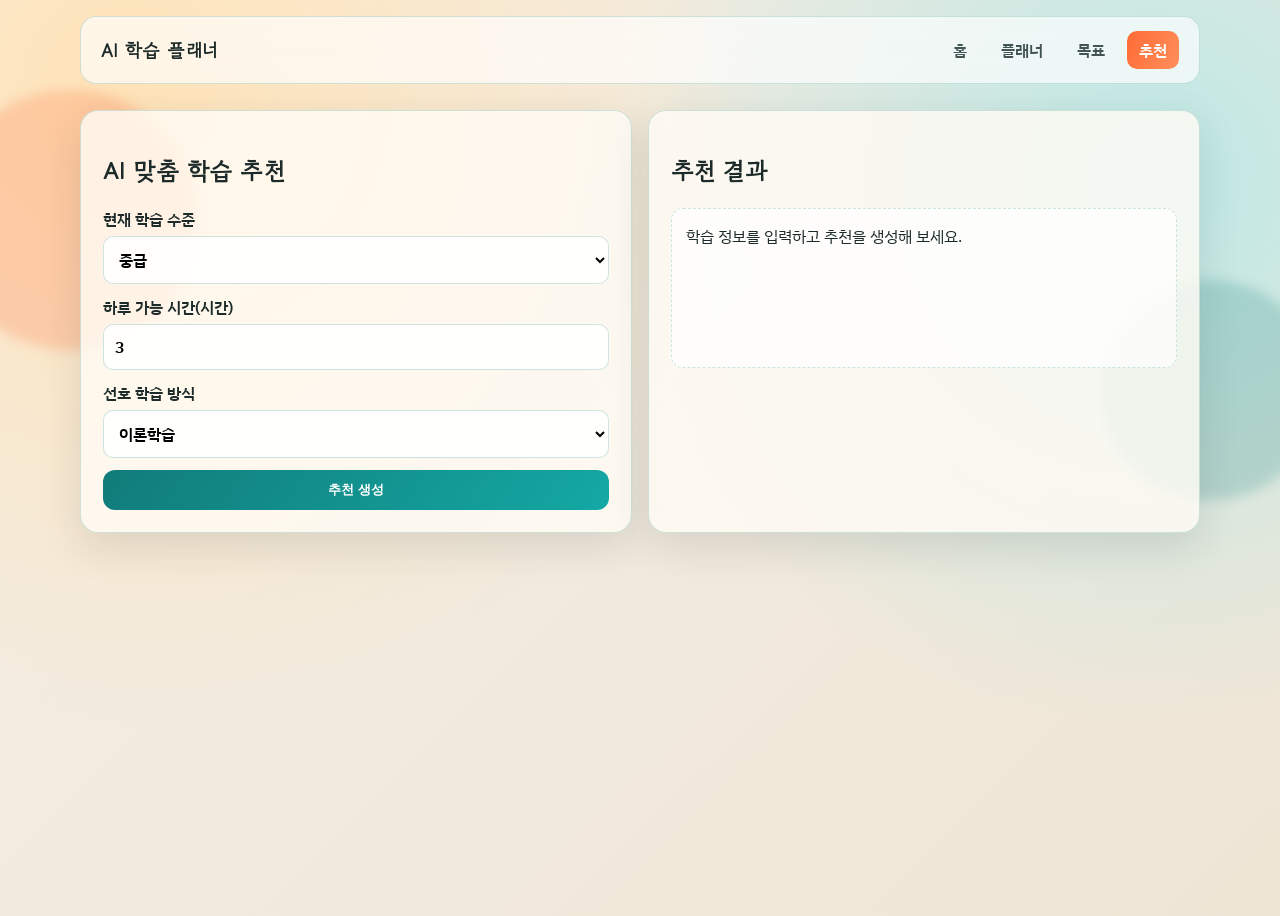
==== pages/recommendations.html @ dec21302 "feat : ai학습 플래너 웹사이트 구축 메인 페이지: index.html 플래너 페이지: planner.html 목표 페이지: goals.html 추천 페이지: recommen" ====
<!doctype html>
<html lang="ko">
  <head>
    <meta charset="UTF-8" />
    <meta name="viewport" content="width=device-width, initial-scale=1.0" />
    <title>추천 | AI 학습 플래너</title>
    <link rel="stylesheet" href="../css/style.css" />
  </head>
  <body data-page="recommendations">
    <div class="bg-orb orb-a"></div>
    <div class="bg-orb orb-b"></div>

    <header class="site-header container">
      <a class="logo" href="../index.html">AI 학습 플래너</a>
      <nav class="nav">
        <a href="../index.html">홈</a>
        <a href="planner.html">플래너</a>
        <a href="goals.html">목표</a>
        <a class="active" href="recommendations.html">추천</a>
      </nav>
    </header>

    <main class="container page-grid">
      <section class="card reveal">
        <h1>AI 맞춤 학습 추천</h1>
        <form id="recommendForm" class="form-grid">
          <label>
            현재 학습 수준
            <select id="level">
              <option value="초급">초급</option>
              <option value="중급" selected>중급</option>
              <option value="고급">고급</option>
            </select>
          </label>
          <label>
            하루 가능 시간(시간)
            <input type="number" id="availableHours" min="1" max="12" value="3" required />
          </label>
          <label>
            선호 학습 방식
            <select id="style">
              <option value="문제풀이">문제풀이</option>
              <option value="이론학습" selected>이론학습</option>
              <option value="혼합">혼합</option>
            </select>
          </label>
          <button class="btn btn-primary" type="submit">추천 생성</button>
        </form>
      </section>

      <section class="card reveal">
        <h2>추천 결과</h2>
        <div id="recommendOutput" class="recommend-output">
          학습 정보를 입력하고 추천을 생성해 보세요.
        </div>
      </section>
    </main>

    <script src="../js/app.js"></script>
  </body>
</html>
---- css/style.css ----
@import url("https://fonts.googleapis.com/css2?family=Gowun+Dodum&family=IBM+Plex+Sans+KR:wght@400;600;700&display=swap");

:root {
  --bg: #f4efe6;
  --bg-soft: #efe5d5;
  --ink: #1d2a2a;
  --ink-soft: #425454;
  --accent: #ff6b35;
  --accent-2: #117c7a;
  --card: rgba(255, 252, 245, 0.82);
  --line: rgba(17, 124, 122, 0.2);
  --shadow: 0 14px 40px rgba(29, 42, 42, 0.12);
}

* {
  box-sizing: border-box;
}

html,
body {
  margin: 0;
  padding: 0;
}

body {
  font-family: "IBM Plex Sans KR", "Noto Sans KR", sans-serif;
  color: var(--ink);
  min-height: 100vh;
  background:
    radial-gradient(circle at 10% 10%, #ffe3b8 0, transparent 45%),
    radial-gradient(circle at 90% 20%, #bde8e6 0, transparent 40%),
    linear-gradient(135deg, var(--bg), var(--bg-soft));
  overflow-x: hidden;
}

h1,
h2,
.logo {
  font-family: "Gowun Dodum", "Nanum Myeongjo", serif;
  letter-spacing: 0.02em;
}

.container {
  width: min(1120px, 92vw);
  margin: 0 auto;
}

.site-header {
  position: sticky;
  top: 12px;
  z-index: 10;
  margin-top: 16px;
  padding: 14px 20px;
  border: 1px solid var(--line);
  border-radius: 16px;
  backdrop-filter: blur(12px);
  background: rgba(255, 255, 255, 0.65);
  display: flex;
  justify-content: space-between;
  align-items: center;
}

.logo {
  text-decoration: none;
  color: var(--ink);
  font-weight: 700;
  font-size: 1.15rem;
}

.nav {
  display: flex;
  gap: 10px;
  flex-wrap: wrap;
}

.nav a {
  text-decoration: none;
  color: var(--ink-soft);
  font-weight: 600;
  padding: 8px 12px;
  border-radius: 10px;
  transition: all 0.25s ease;
}

.nav a:hover,
.nav a.active {
  color: #fff;
  background: linear-gradient(115deg, var(--accent), #ff8f5c);
}

.hero {
  margin-top: 34px;
  padding: 36px;
  border-radius: 24px;
  border: 1px solid var(--line);
  background: var(--card);
  box-shadow: var(--shadow);
}

.eyebrow {
  margin: 0;
  font-weight: 700;
  color: var(--accent-2);
}

.hero h1 {
  font-size: clamp(2rem, 5vw, 3.8rem);
  line-height: 1.2;
  margin: 10px 0 14px;
  white-space: pre-line;
}

.hero-copy {
  color: var(--ink-soft);
  max-width: 52ch;
}

.gradient-text {
  background: linear-gradient(120deg, var(--accent), #ff9f1c);
  -webkit-background-clip: text;
  background-clip: text;
  color: transparent;
}

.hero-actions,
.section-row {
  display: flex;
  gap: 10px;
  align-items: center;
  justify-content: space-between;
  flex-wrap: wrap;
}

.btn {
  border: 0;
  border-radius: 12px;
  padding: 11px 16px;
  font-weight: 700;
  cursor: pointer;
  text-decoration: none;
  transition: transform 0.2s ease;
}

.btn:hover {
  transform: translateY(-1px);
}

.btn-primary {
  color: #fff;
  background: linear-gradient(125deg, var(--accent-2), #14a8a4);
}

.btn-ghost {
  color: var(--ink);
  border: 1px solid var(--line);
  background: rgba(255, 255, 255, 0.7);
}

.grid-3 {
  display: grid;
  grid-template-columns: repeat(3, minmax(0, 1fr));
  gap: 16px;
  margin-top: 18px;
}

.card {
  background: var(--card);
  border: 1px solid var(--line);
  border-radius: 18px;
  padding: 22px;
  box-shadow: var(--shadow);
}

.feature h2 {
  margin-top: 0;
}

.today {
  margin: 18px 0 34px;
}

.today-row {
  display: grid;
  grid-template-columns: 1fr 1fr;
  gap: 12px;
}

.label {
  color: var(--ink-soft);
  margin-bottom: 6px;
}

.value {
  margin-top: 0;
  font-size: 1.1rem;
  font-weight: 700;
}

.page-grid {
  margin-top: 26px;
  display: grid;
  grid-template-columns: 1fr 1fr;
  gap: 16px;
  padding-bottom: 32px;
}

.form-grid {
  display: grid;
  gap: 12px;
}

.form-grid label {
  display: grid;
  gap: 6px;
  font-weight: 600;
}

input,
select {
  width: 100%;
  padding: 11px;
  border-radius: 10px;
  border: 1px solid var(--line);
  background: rgba(255, 255, 255, 0.85);
  font: inherit;
}

.list {
  list-style: none;
  margin: 0;
  padding: 0;
  display: grid;
  gap: 10px;
}

.list-item {
  display: grid;
  grid-template-columns: 1fr auto;
  gap: 10px;
  align-items: center;
  border: 1px solid var(--line);
  padding: 12px;
  border-radius: 12px;
  background: rgba(255, 255, 255, 0.75);
}

.item-meta {
  color: var(--ink-soft);
  font-size: 0.9rem;
}

.progress-block {
  margin-bottom: 18px;
}

.progress {
  width: 100%;
  height: 14px;
  border-radius: 999px;
  background: rgba(17, 124, 122, 0.12);
  overflow: hidden;
}

.bar {
  width: 0;
  height: 100%;
  border-radius: 999px;
  background: linear-gradient(90deg, var(--accent), #ffc857);
  transition: width 0.45s ease;
}

.progress-text {
  font-weight: 700;
  color: var(--accent-2);
}

.recommend-output {
  min-height: 160px;
  border-radius: 12px;
  border: 1px dashed var(--line);
  background: rgba(255, 255, 255, 0.75);
  padding: 14px;
  line-height: 1.7;
}

.bg-orb {
  position: fixed;
  border-radius: 50%;
  filter: blur(6px);
  z-index: -1;
}

.orb-a {
  width: 260px;
  height: 260px;
  background: rgba(255, 107, 53, 0.22);
  left: -60px;
  top: 90px;
  animation: floatA 8s ease-in-out infinite;
}

.orb-b {
  width: 220px;
  height: 220px;
  background: rgba(17, 124, 122, 0.2);
  right: -40px;
  top: 280px;
  animation: floatB 10s ease-in-out infinite;
}

.reveal {
  opacity: 0;
  transform: translateY(16px);
  animation: revealUp 0.6s ease forwards;
}

.stagger .card:nth-child(1) {
  animation: revealUp 0.55s ease 0.08s both;
}

.stagger .card:nth-child(2) {
  animation: revealUp 0.55s ease 0.18s both;
}

.stagger .card:nth-child(3) {
  animation: revealUp 0.55s ease 0.28s both;
}

@keyframes revealUp {
  to {
    opacity: 1;
    transform: translateY(0);
  }
}

@keyframes floatA {
  0%,
  100% {
    transform: translateY(0px);
  }
  50% {
    transform: translateY(12px);
  }
}

@keyframes floatB {
  0%,
  100% {
    transform: translateY(0px);
  }
  50% {
    transform: translateY(-14px);
  }
}

@media (max-width: 860px) {
  .grid-3,
  .page-grid,
  .today-row {
    grid-template-columns: 1fr;
  }

  .site-header {
    position: static;
  }

  .hero {
    padding: 24px;
  }
}
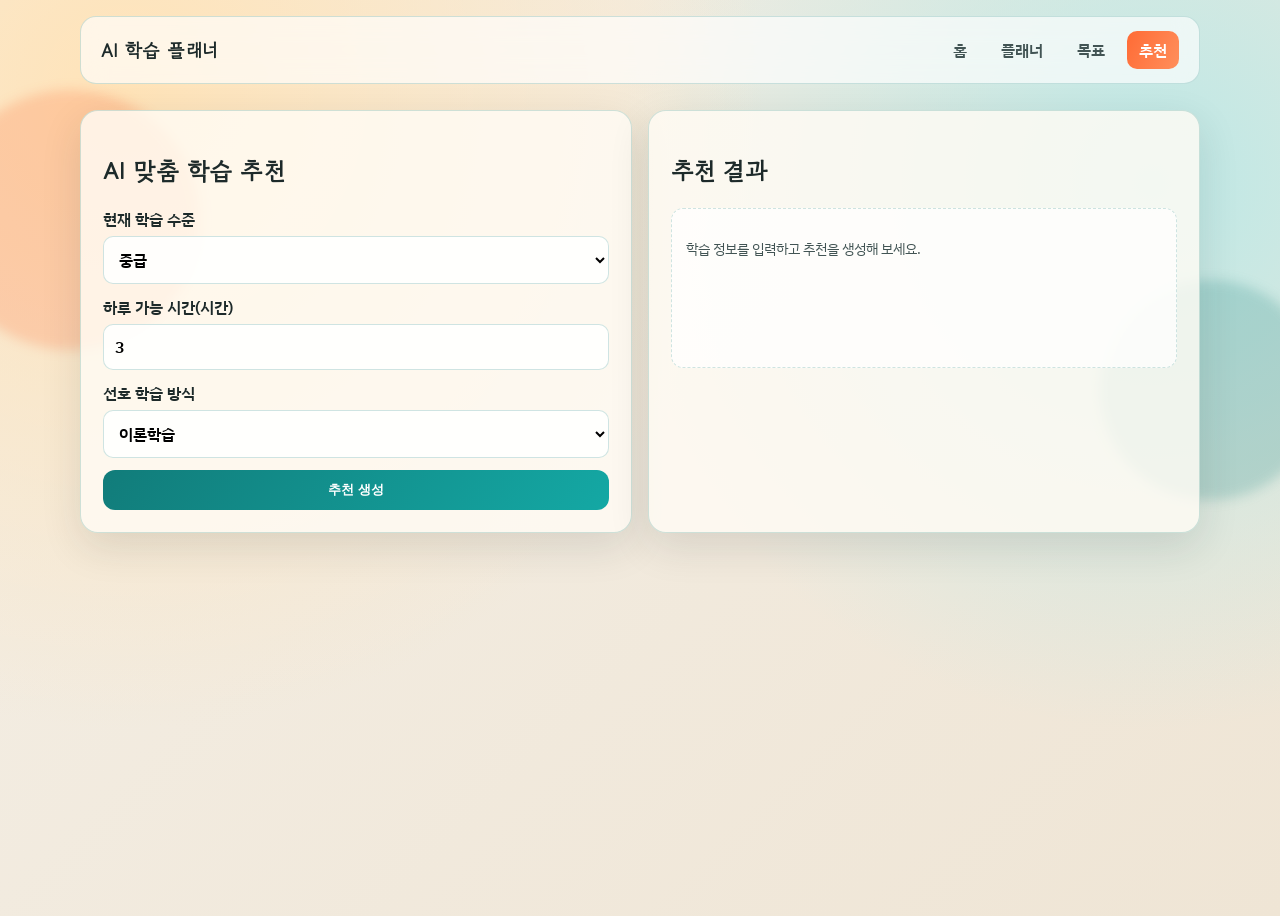
==== commit 85a2cf18: "첫 업로드" ====
--- a/pages/recommendations.html
+++ b/pages/recommendations.html
@@ -51,7 +51,7 @@
       <section class="card reveal">
         <h2>추천 결과</h2>
         <div id="recommendOutput" class="recommend-output">
-          학습 정보를 입력하고 추천을 생성해 보세요.
+          <p class="item-meta">학습 정보를 입력하고 추천을 생성해 보세요.</p>
         </div>
       </section>
     </main>
--- a/css/style.css
+++ b/css/style.css
@@ -244,6 +244,102 @@
   background: rgba(255, 255, 255, 0.75);
 }
 
+.list-item-title {
+  display: flex;
+  align-items: center;
+  gap: 8px;
+  margin: 0 0 6px;
+}
+
+.tag-badge {
+  display: inline-flex;
+  align-items: center;
+  justify-content: center;
+  color: #fff;
+  font-size: 0.78rem;
+  font-weight: 700;
+  border-radius: 999px;
+  padding: 3px 9px;
+}
+
+.planner-filters {
+  display: grid;
+  grid-template-columns: repeat(3, minmax(0, 1fr));
+  gap: 10px;
+  margin: 12px 0;
+}
+
+.planner-calendar-card {
+  grid-column: 1 / -1;
+}
+
+.calendar-nav {
+  display: flex;
+  align-items: center;
+  gap: 8px;
+}
+
+.calendar-month {
+  margin: 0;
+  min-width: 110px;
+  text-align: center;
+  font-weight: 700;
+}
+
+.calendar-weekdays {
+  margin-top: 12px;
+  display: grid;
+  grid-template-columns: repeat(7, 1fr);
+  gap: 6px;
+  color: var(--ink-soft);
+  font-weight: 700;
+  text-align: center;
+}
+
+.calendar-grid {
+  margin-top: 8px;
+  display: grid;
+  grid-template-columns: repeat(7, 1fr);
+  gap: 6px;
+}
+
+.calendar-cell {
+  border: 1px solid var(--line);
+  border-radius: 10px;
+  background: rgba(255, 255, 255, 0.75);
+  min-height: 74px;
+  padding: 7px;
+  text-align: left;
+  display: flex;
+  flex-direction: column;
+  gap: 4px;
+  cursor: pointer;
+}
+
+.calendar-empty {
+  background: transparent;
+  border-style: dashed;
+  cursor: default;
+}
+
+.calendar-day {
+  font-weight: 700;
+}
+
+.calendar-note {
+  font-size: 0.78rem;
+  color: var(--accent-2);
+}
+
+.calendar-has-plan {
+  border-color: rgba(17, 124, 122, 0.45);
+  background: rgba(17, 124, 122, 0.08);
+}
+
+.calendar-selected {
+  outline: 2px solid rgba(255, 107, 53, 0.75);
+}
+
 .item-meta {
   color: var(--ink-soft);
   font-size: 0.9rem;
@@ -283,6 +379,43 @@
   line-height: 1.7;
 }
 
+.recommend-title {
+  margin-top: 0;
+  margin-bottom: 10px;
+}
+
+.recommend-timetable {
+  display: grid;
+  gap: 10px;
+}
+
+.recommend-card {
+  border: 1px solid var(--line);
+  border-radius: 12px;
+  padding: 12px;
+  background: rgba(255, 255, 255, 0.86);
+}
+
+.recommend-time {
+  margin: 0;
+  color: var(--accent-2);
+  font-weight: 700;
+}
+
+.recommend-slot-title {
+  margin: 4px 0;
+}
+
+.recommend-focus {
+  margin: 0;
+  color: var(--ink-soft);
+}
+
+.recommend-tip {
+  margin-top: 12px;
+  font-weight: 700;
+}
+
 .bg-orb {
   position: fixed;
   border-radius: 50%;
@@ -367,4 +500,12 @@
   .hero {
     padding: 24px;
   }
-}
+
+  .planner-filters {
+    grid-template-columns: 1fr;
+  }
+
+  .calendar-cell {
+    min-height: 64px;
+  }
+}
